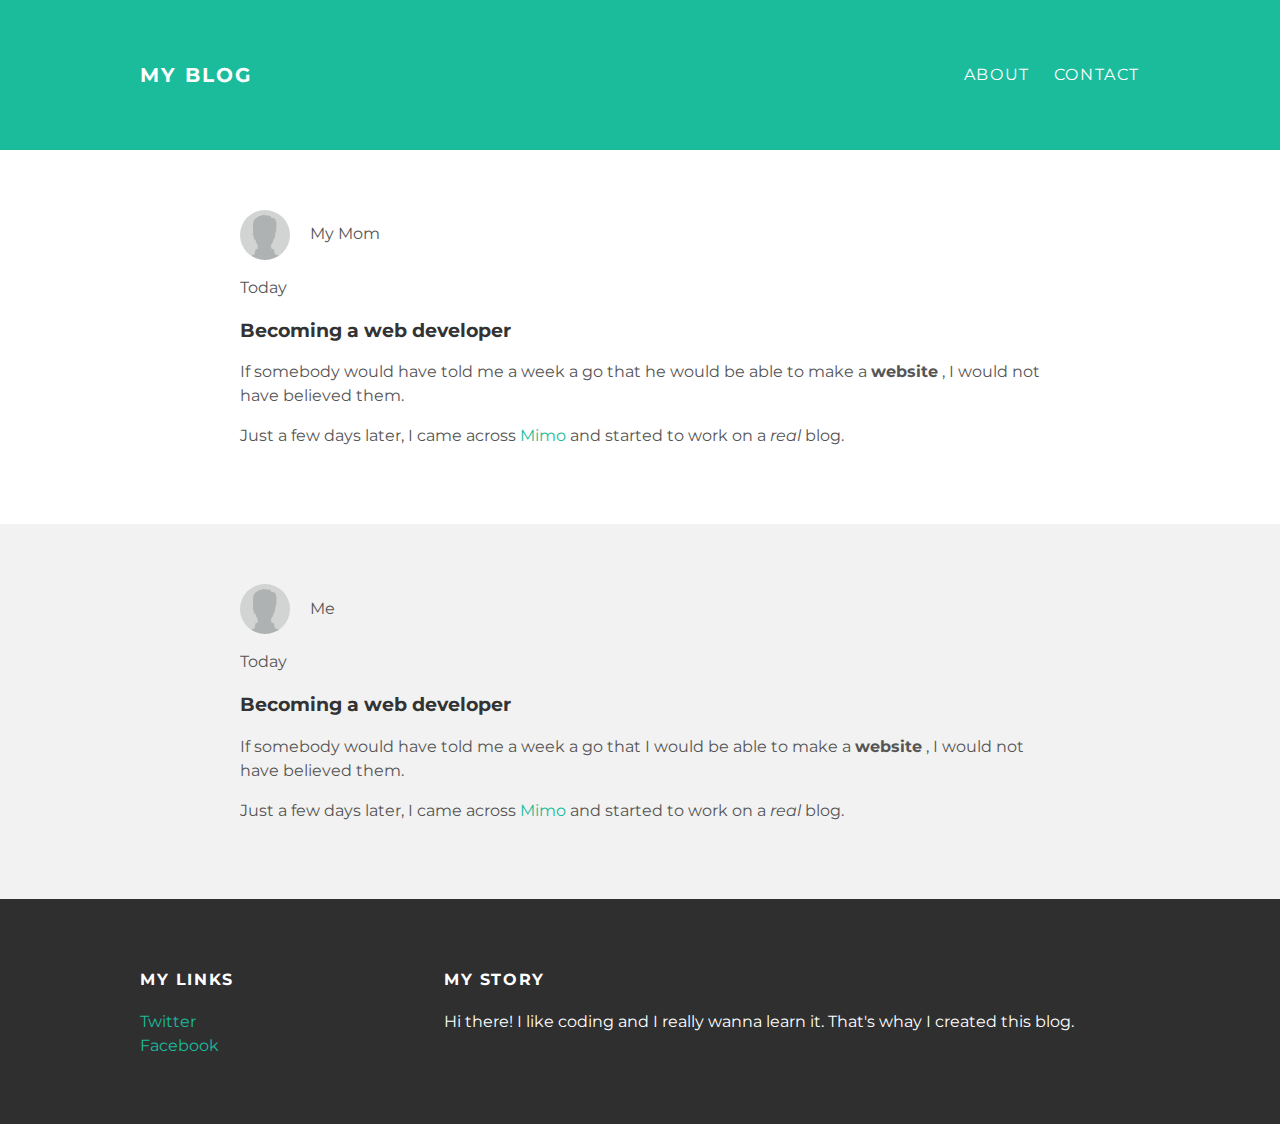
==== index.html @ 0aab3302 "Add files via upload" ====
<!doctype html>
<html>
  <head>
    <title>My first Website</title>
    <link rel="stylesheet" href="styles.css">
  </head>
  <body>
    <div id="header">
      <div class="container">
        <a id="header-title" href="index.html">My Blog</a>
        <ul id="header-nav">
          <li><a href="about.html">About</a></li>
          <li><a href="mailto:test_blog_contact@yopmail.com">Contact</a></li>
        </ul>
      </div>
    </div>

    <div id="content">
      <div class="post-container">
        <div class="post">
          <div class="post-author">
            <img src="placeholder_user.jpg">
            <span>My Mom</span>
            <p class="poste-date">Today</p>
            <h3 class="post-title">Becoming a web developer</h3>
            <div class="post-content">
              <p>
                If somebody would have told me a week a go that he would be able to make a
                <strong>website</strong>
                , I would not have believed them.
              </p>
              <p>
                Just a few days later, I came across
                <a href="https://getmimo.com">Mimo</a>
                and started to work on a <em>real</em> blog.
              </p>
            </div>
          </div>
        </div>
      </div>
      <div class="post-container">
        <div class="post">
          <div class="post-author">
            <img src="placeholder_user.jpg">
            <span>Me</span>
            <p class="poste-date">Today</p>
            <h3 class="post-title">Becoming a web developer</h3>
            <div class="post-content">
              <p>
                If somebody would have told me a week a go that I would be able to make a
                <strong>website</strong>
                , I would not have believed them.
              </p>
              <p>
                Just a few days later, I came across
                <a href="https://getmimo.com">Mimo</a>
                and started to work on a <em>real</em> blog.
              </p>
            </div>
          </div>
        </div>
      </div>
    </div>

    <div id="footer">
      <div class="container">
        <div class="column">
          <h4>My Links</h4>
          <p>
            <a href="https://twitter.com">Twitter</a>
            <br>
            <a href="https://www.facebook.com">Facebook</a>
          </p>
        </div>
        <div class="column">
          <h4>My Story</h4>
          <p>Hi there! I like coding and I really wanna learn it.
          That's whay I created this blog.</p>
        </div>
      </div>
    </div>
  </body>
</html>
---- styles.css ----
@import url(http://fonts.googleapis.com/css?family=Montserrat:400,700);

body {
  color: #555;
  margin: 0;
  font-family: 'Montserrat', sans-serif;
}

#header {
  background-color: #1abc9c;
  height: 150px;
  line-height: 150px;
}

#header a {
  color: white;
  text-decoration: none;
  text-transform: uppercase;
  letter-spacing: 0.1em;
}

#header a:hover {
  color: #222;
}

#header-title {
  display: block;
  float: left;
  font-size: 20px;
  font-weight: bold;
}

#header-nav {
  display: block;
  float: right;
  margin-top: 0;
}

#header-nav li {
  display: inline;
  padding-left: 20px;
}

.container {
  max-width: 1000px;
  margin: 0 auto;
}

#footer {
  background-color: #2f2f2f;
  padding: 50px 0;
}

.column {
  min-width: 300px;
  display: inline-block;
  vertical-align: top;
}

#footer h4 {
  color: white;
  text-transform: uppercase;
  letter-spacing: 0.1em;
}

#footer p {
  color: white;
}

a {
  color: #1abc9c;
  text-decoration: none;
}

a:hover {
  color: #F6A623;
}

.post, .about {
  max-width: 800px;
  margin: 0 auto;
  padding: 60px 0;
}

.post-author img {
  weight: 50px;
  height: 50px;
  vertical-align: middle;
  border-radius: 50%;
}

.post-author span {
  margin-left: 16px;
}

.post-date {
  color: #D2D2D2;
  font-size: 14px;
  font-weight: bold;
  text-transform: uppercase;
  letter-spacing: 0.1em;
}

.post-container:nth-child(even) {
  background-color: #f2f2f2;
}

h1, h2, h3, h4 {
  color: #333;
}

p {
  line-height: 1.5;
}

.about {
  text-align: center;
}

.about-author-img {
  weight: 250px;
  height: 250px;
  vertical-align: middle;
  border-radius: 50%;
}
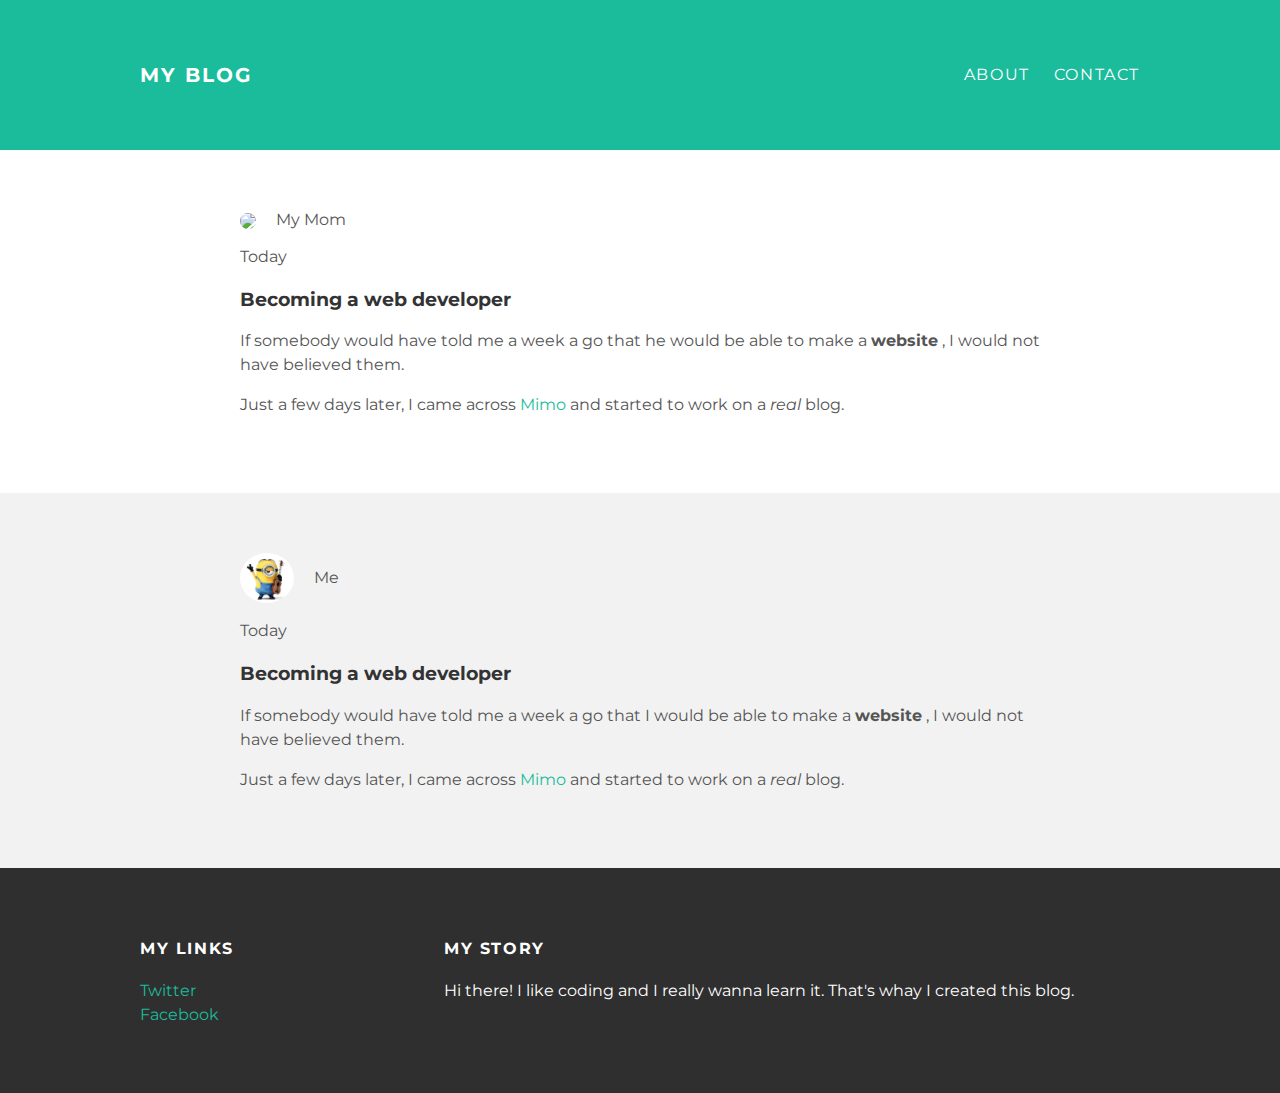
==== commit 60638e28: "Update index.html" ====
--- a/index.html
+++ b/index.html
@@ -19,7 +19,7 @@
       <div class="post-container">
         <div class="post">
           <div class="post-author">
-            <img src="placeholder_user.jpg">
+            <img src="placeholder_user_female.png">
             <span>My Mom</span>
             <p class="poste-date">Today</p>
             <h3 class="post-title">Becoming a web developer</h3>
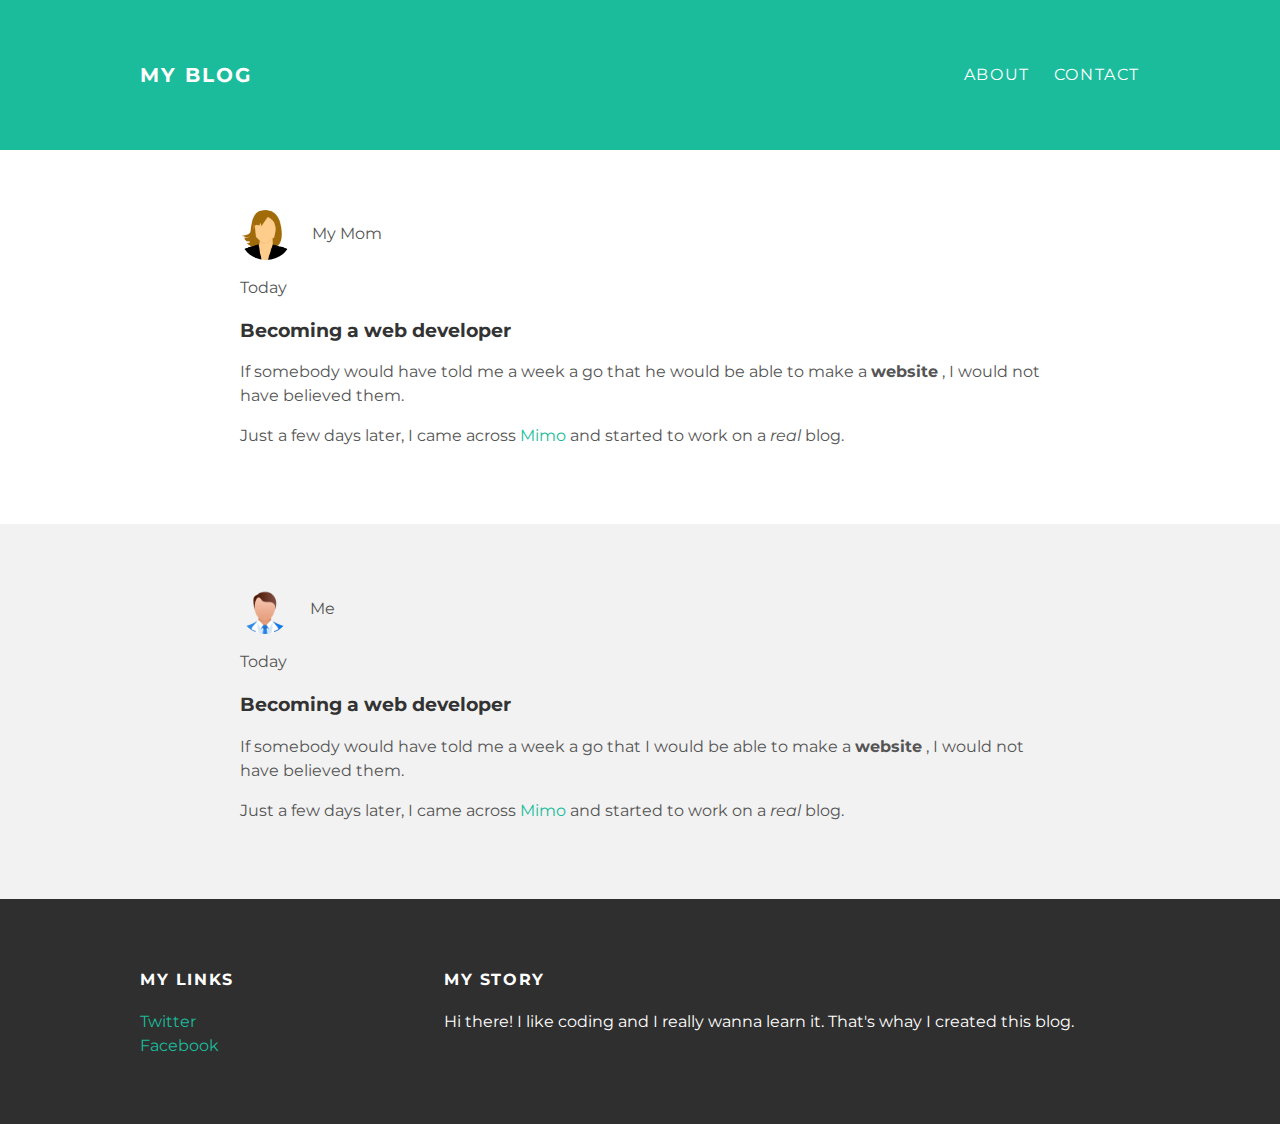
==== commit 58ffc0e0: "Update Blog 20200118.2021" ====
--- a/index.html
+++ b/index.html
@@ -41,7 +41,7 @@
       <div class="post-container">
         <div class="post">
           <div class="post-author">
-            <img src="placeholder_user.jpg">
+            <img src="placeholder_user_male.png">
             <span>Me</span>
             <p class="poste-date">Today</p>
             <h3 class="post-title">Becoming a web developer</h3>
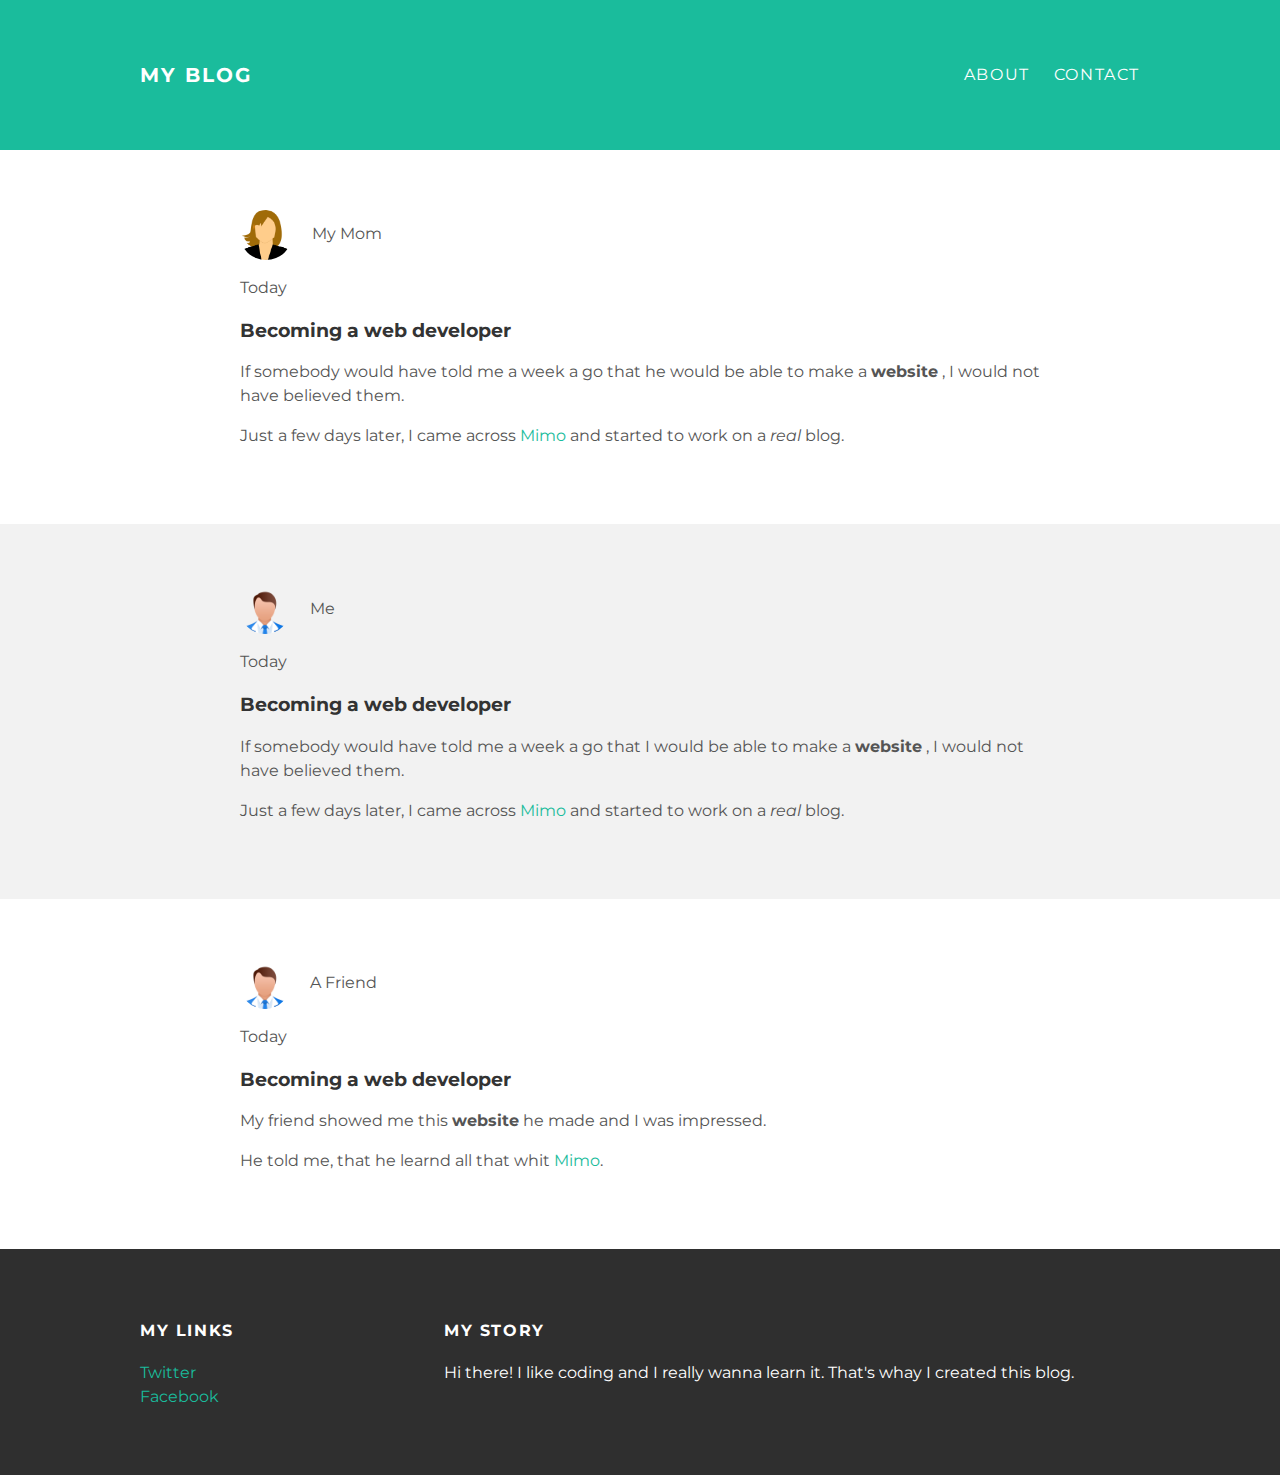
==== commit d5422aeb: "New post" ====
--- a/index.html
+++ b/index.html
@@ -62,6 +62,29 @@
       </div>
     </div>
 
+      <div class="post-container">
+        <div class="post">
+          <div class="post-author">
+            <img src="placeholder_user_male.png">
+            <span>A Friend</span>
+            <p class="poste-date">Today</p>
+            <h3 class="post-title">Becoming a web developer</h3>
+            <div class="post-content">
+              <p>
+                My friend showed me this
+                <strong>website</strong>
+                he made and I was impressed.
+              </p>
+              <p>
+                He told me, that he learnd all that whit
+                <a href="https://getmimo.com">Mimo</a>.
+              </p>
+            </div>
+          </div>
+        </div>
+      </div>
+    </div>
+    
     <div id="footer">
       <div class="container">
         <div class="column">
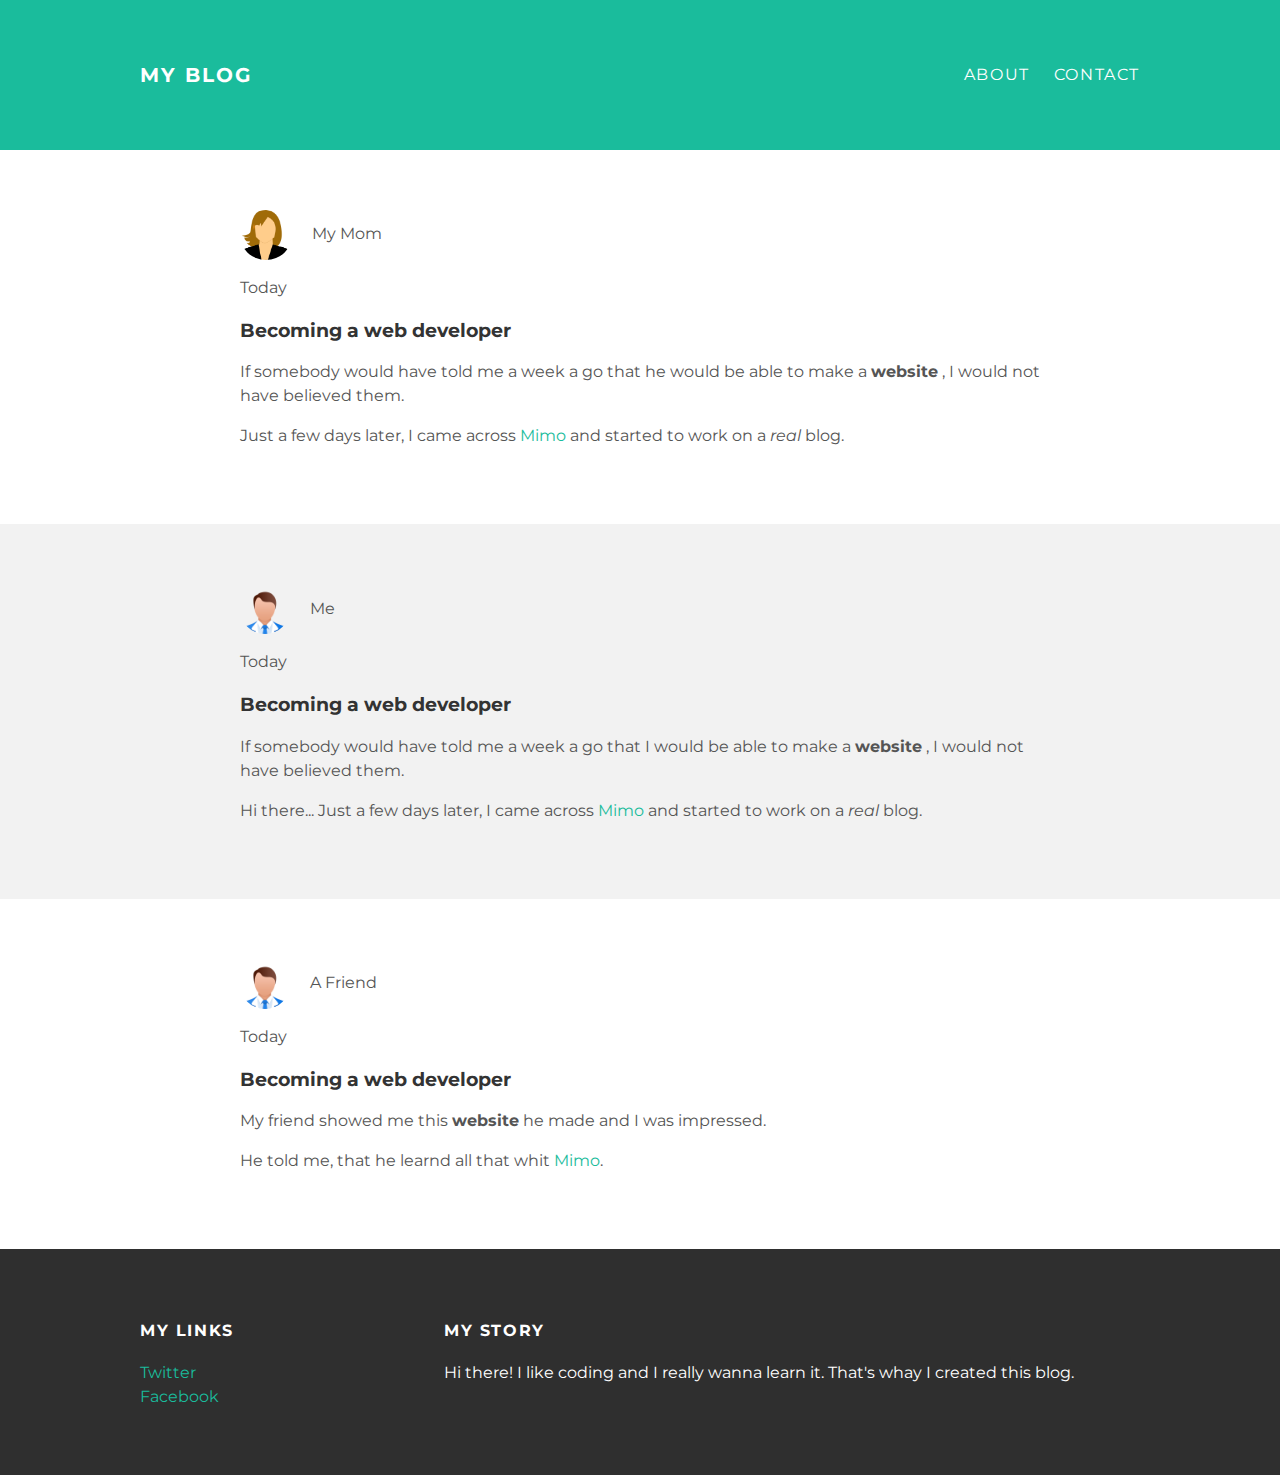
==== commit e9e24a4f: "testChange" ====
--- a/index.html
+++ b/index.html
@@ -52,6 +52,7 @@
                 , I would not have believed them.
               </p>
               <p>
+                Hi there...
                 Just a few days later, I came across
                 <a href="https://getmimo.com">Mimo</a>
                 and started to work on a <em>real</em> blog.
--- a/styles.css
+++ b/styles.css
@@ -123,3 +123,9 @@
   vertical-align: middle;
   border-radius: 50%;
 }
+
+liveStream {
+  margin: auto;
+  weight: 1280;
+  height: 720;
+}
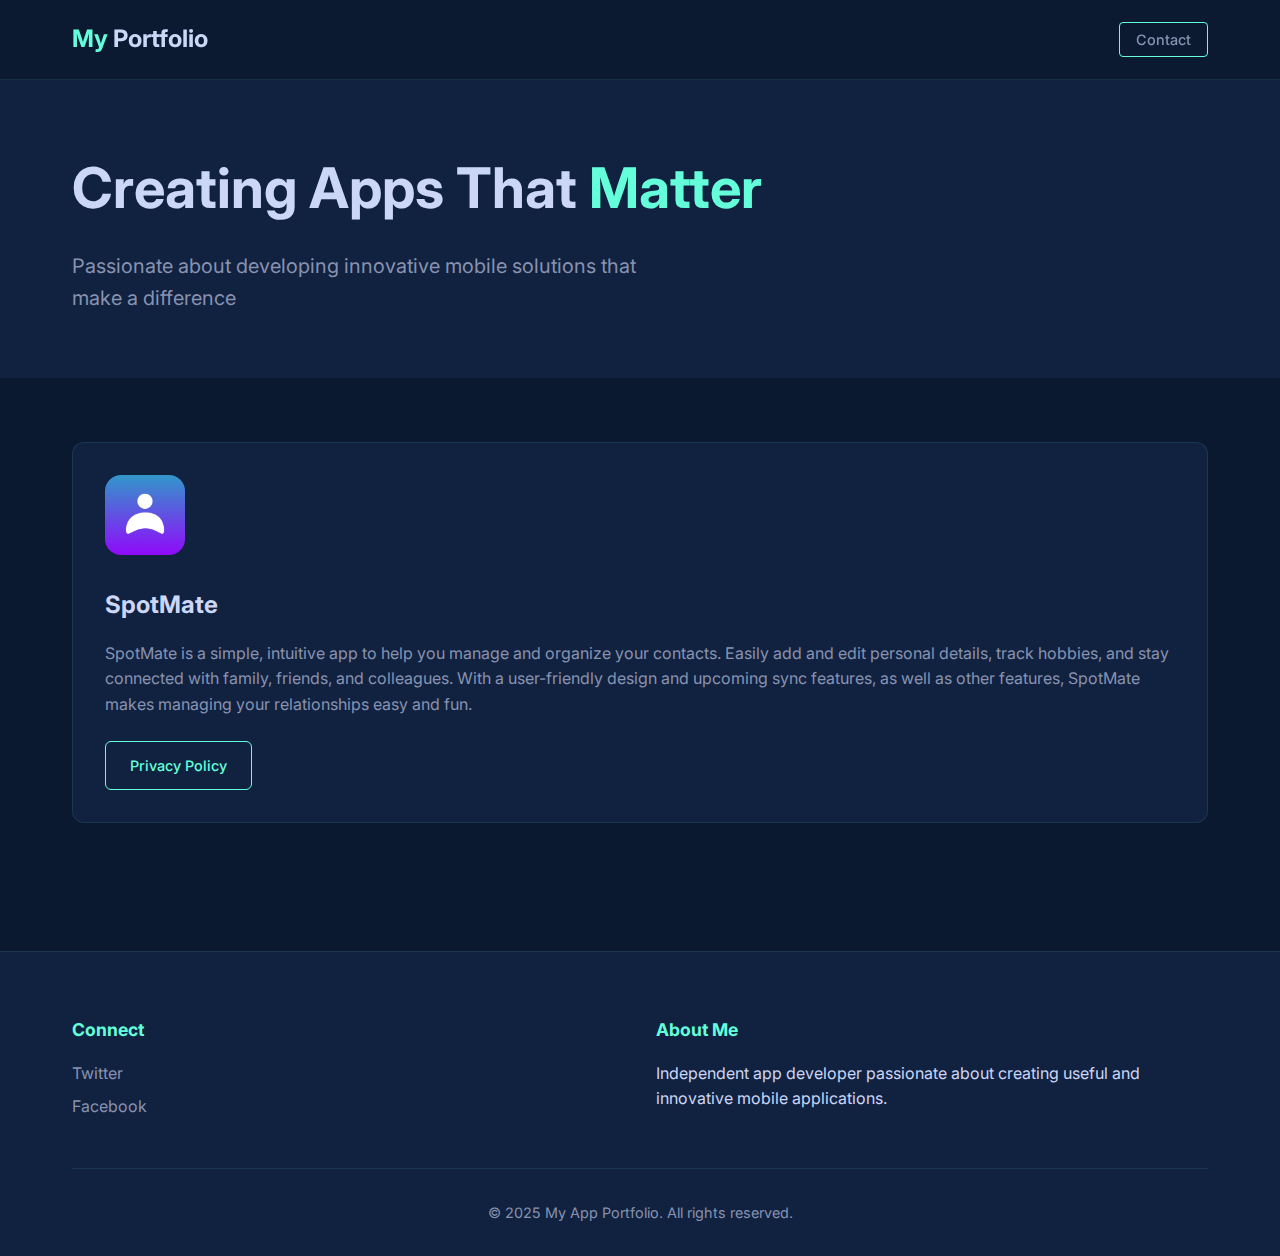
==== commit f3157857: "Updated Webpage for privacy Policy usage" ====
--- a/index.html
+++ b/index.html
@@ -1,107 +1,98 @@
-<!doctype html>
-<html>
-  <head>
-    <title>My first Website</title>
-    <link rel="stylesheet" href="styles.css">
-  </head>
-  <body>
-    <div id="header">
+<!DOCTYPE html>
+<html lang="en">
+
+<head>
+  <meta charset="UTF-8" />
+  <meta name="viewport" content="width=device-width, initial-scale=1.0" />
+  <title>My App Portfolio</title>
+  <link rel="stylesheet" href="styles.css" />
+  <!-- Add Google Fonts - Inter is a modern, clean font -->
+  <link href="https://fonts.googleapis.com/css2?family=Inter:wght@400;500;600;700&display=swap" rel="stylesheet" />
+</head>
+
+<body>
+  <nav id="header">
+    <div class="container">
+      <a id="header-title" href="index.html">
+        <span class="highlight">My</span> Portfolio
+      </a>
+      <ul id="header-nav">
+        <!-- <li><a href="apps.html">Apps</a></li> -->
+        <!-- <li><a href="privacy.html">Privacy</a></li>
+        <li><a href="about.html">About</a></li> -->
+        <li>
+          <a href="mailto:contact.scapegoat839@passmail.net" class="contact-button">Contact</a>
+        </li>
+      </ul>
+    </div>
+  </nav>
+
+  <main>
+    <div class="hero">
       <div class="container">
-        <a id="header-title" href="index.html">My Blog</a>
-        <ul id="header-nav">
-          <li><a href="about.html">About</a></li>
-          <li><a href="mailto:test_blog_contact@yopmail.com">Contact</a></li>
-        </ul>
+        <h1>Creating Apps That <span class="highlight">Matter</span></h1>
+        <p class="hero-text">
+          Passionate about developing innovative mobile solutions that make a
+          difference
+        </p>
       </div>
     </div>
 
-    <div id="content">
-      <div class="post-container">
-        <div class="post">
-          <div class="post-author">
-            <img src="placeholder_user_female.png">
-            <span>My Mom</span>
-            <p class="poste-date">Today</p>
-            <h3 class="post-title">Becoming a web developer</h3>
-            <div class="post-content">
-              <p>
-                If somebody would have told me a week a go that he would be able to make a
-                <strong>website</strong>
-                , I would not have believed them.
+    <div class="container">
+      <div class="app-grid">
+        <!-- SpotMate App -->
+        <div class="app-container">
+          <div class="app">
+            <div class="app-icon">
+              <img src="images/AppIcons/spotmate.png" alt="SpotMate App Icon" />
+            </div>
+            <div class="app-details">
+              <h2 class="app-title">SpotMate</h2>
+              <p class="app-description">
+                SpotMate is a simple, intuitive app to help you manage and
+                organize your contacts. Easily add and edit personal details,
+                track hobbies, and stay connected with family, friends, and
+                colleagues. With a user-friendly design and upcoming sync
+                features, as well as other features, SpotMate makes managing
+                your relationships easy and fun.
               </p>
-              <p>
-                Just a few days later, I came across
-                <a href="https://getmimo.com">Mimo</a>
-                and started to work on a <em>real</em> blog.
-              </p>
+              <div class="app-links">
+                <!-- <a href="apps/spotmate.html" class="button primary">Learn More</a> -->
+                <a href="privacy/spotmate-privacy.html" class="button secondary">Privacy Policy</a>
+                <!-- <a href="" class="button secondary">App Store</a> -->
+              </div>
             </div>
           </div>
         </div>
+
+        <!-- Add more apps here with the same structure -->
       </div>
-      <div class="post-container">
-        <div class="post">
-          <div class="post-author">
-            <img src="placeholder_user_male.png">
-            <span>Me</span>
-            <p class="poste-date">Today</p>
-            <h3 class="post-title">Becoming a web developer</h3>
-            <div class="post-content">
-              <p>
-                If somebody would have told me a week a go that I would be able to make a
-                <strong>website</strong>
-                , I would not have believed them.
-              </p>
-              <p>
-                Hi there...
-                Just a few days later, I came across
-                <a href="https://getmimo.com">Mimo</a>
-                and started to work on a <em>real</em> blog.
-              </p>
-            </div>
+    </div>
+  </main>
+
+  <footer id="footer">
+    <div class="container">
+      <div class="footer-content">
+        <div class="column">
+          <h4>Connect</h4>
+          <div class="social-links">
+            <a href="https://twitter.com" class="social-link">Twitter</a>
+            <a href="https://www.facebook.com" class="social-link">Facebook</a>
           </div>
         </div>
+        <div class="column">
+          <h4>About Me</h4>
+          <p>
+            Independent app developer passionate about creating useful and
+            innovative mobile applications.
+          </p>
+        </div>
+      </div>
+      <div class="footer-bottom">
+        <p>&copy; 2025 My App Portfolio. All rights reserved.</p>
       </div>
     </div>
+  </footer>
+</body>
 
-      <div class="post-container">
-        <div class="post">
-          <div class="post-author">
-            <img src="placeholder_user_male.png">
-            <span>A Friend</span>
-            <p class="poste-date">Today</p>
-            <h3 class="post-title">Becoming a web developer</h3>
-            <div class="post-content">
-              <p>
-                My friend showed me this
-                <strong>website</strong>
-                he made and I was impressed.
-              </p>
-              <p>
-                He told me, that he learnd all that whit
-                <a href="https://getmimo.com">Mimo</a>.
-              </p>
-            </div>
-          </div>
-        </div>
-      </div>
-    </div>
-    
-    <div id="footer">
-      <div class="container">
-        <div class="column">
-          <h4>My Links</h4>
-          <p>
-            <a href="https://twitter.com">Twitter</a>
-            <br>
-            <a href="https://www.facebook.com">Facebook</a>
-          </p>
-        </div>
-        <div class="column">
-          <h4>My Story</h4>
-          <p>Hi there! I like coding and I really wanna learn it.
-          That's whay I created this blog.</p>
-        </div>
-      </div>
-    </div>
-  </body>
-</html>
+</html>--- a/styles.css
+++ b/styles.css
@@ -1,131 +1,238 @@
-@import url(http://fonts.googleapis.com/css?family=Montserrat:400,700);
+:root {
+  --primary-dark: #0a192f;
+  --secondary-dark: #112240;
+  --highlight: #64ffda;
+  --text-primary: #ccd6f6;
+  --text-secondary: #8892b0;
+  --accent-blue: #57cbff;
+  --nav-height: 80px;
+}
+
+* {
+  margin: 0;
+  padding: 0;
+  box-sizing: border-box;
+}
 
 body {
-  color: #555;
-  margin: 0;
-  font-family: 'Montserrat', sans-serif;
-}
-
+  font-family: 'Inter', -apple-system, BlinkMacSystemFont, sans-serif;
+  background: var(--primary-dark);
+  color: var(--text-primary);
+  line-height: 1.6;
+}
+
+.container {
+  max-width: 1200px;
+  margin: 0 auto;
+  padding: 0 2rem;
+}
+
+/* Header/Navigation */
 #header {
-  background-color: #1abc9c;
-  height: 150px;
-  line-height: 150px;
-}
-
-#header a {
-  color: white;
-  text-decoration: none;
-  text-transform: uppercase;
-  letter-spacing: 0.1em;
-}
-
-#header a:hover {
-  color: #222;
+  background: rgba(10, 25, 47, 0.85);
+  backdrop-filter: blur(10px);
+  position: fixed;
+  width: 100%;
+  top: 0;
+  z-index: 1000;
+  height: var(--nav-height);
+  border-bottom: 1px solid rgba(100, 255, 218, 0.1);
+}
+
+#header .container {
+  display: flex;
+  justify-content: space-between;
+  align-items: center;
+  height: 100%;
 }
 
 #header-title {
-  display: block;
-  float: left;
-  font-size: 20px;
-  font-weight: bold;
+  font-size: 1.5rem;
+  font-weight: 700;
+  color: var(--text-primary);
+  text-decoration: none;
 }
 
 #header-nav {
-  display: block;
-  float: right;
-  margin-top: 0;
-}
-
-#header-nav li {
-  display: inline;
-  padding-left: 20px;
-}
-
-.container {
-  max-width: 1000px;
-  margin: 0 auto;
-}
-
+  display: flex;
+  gap: 2rem;
+  list-style: none;
+}
+
+#header-nav a {
+  color: var(--text-secondary);
+  text-decoration: none;
+  font-size: 0.9rem;
+  font-weight: 500;
+  transition: color 0.2s;
+}
+
+#header-nav a:hover {
+  color: var(--highlight);
+}
+
+.contact-button {
+  padding: 0.5rem 1rem;
+  border: 1px solid var(--highlight);
+  border-radius: 4px;
+}
+
+.contact-button:hover {
+  background: rgba(100, 255, 218, 0.1);
+}
+
+/* Hero Section */
+.hero {
+  padding: calc(var(--nav-height) + 4rem) 0 4rem;
+  background: var(--secondary-dark);
+}
+
+.hero h1 {
+  font-size: 3.5rem;
+  font-weight: 700;
+  margin-bottom: 1rem;
+}
+
+.hero-text {
+  font-size: 1.25rem;
+  color: var(--text-secondary);
+  max-width: 600px;
+}
+
+.highlight {
+  color: var(--highlight);
+}
+
+/* App Grid */
+.app-grid {
+  display: grid;
+  grid-template-columns: repeat(auto-fit, minmax(300px, 1fr));
+  gap: 2rem;
+  padding: 4rem 0;
+}
+
+.app-container {
+  background: var(--secondary-dark);
+  border-radius: 12px;
+  overflow: hidden;
+  transition: transform 0.3s ease;
+  border: 1px solid rgba(100, 255, 218, 0.1);
+}
+
+.app-container:hover {
+  transform: translateY(-8px);
+}
+
+.app {
+  padding: 2rem;
+}
+
+.app-icon img {
+  width: 80px;
+  height: 80px;
+  border-radius: 16px;
+  margin-bottom: 1.5rem;
+}
+
+.app-title {
+  font-size: 1.5rem;
+  margin-bottom: 1rem;
+  color: var(--text-primary);
+}
+
+.app-description {
+  color: var(--text-secondary);
+  margin-bottom: 1.5rem;
+}
+
+.app-links {
+  display: flex;
+  gap: 1rem;
+}
+
+.button {
+  padding: 0.75rem 1.5rem;
+  border-radius: 6px;
+  text-decoration: none;
+  font-weight: 500;
+  font-size: 0.9rem;
+  transition: all 0.2s;
+}
+
+.button.primary {
+  background: var(--highlight);
+  color: var(--primary-dark);
+}
+
+.button.primary:hover {
+  background: rgba(100, 255, 218, 0.8);
+}
+
+.button.secondary {
+  border: 1px solid var(--highlight);
+  color: var(--highlight);
+}
+
+.button.secondary:hover {
+  background: rgba(100, 255, 218, 0.1);
+}
+
+/* Footer */
 #footer {
-  background-color: #2f2f2f;
-  padding: 50px 0;
-}
-
-.column {
-  min-width: 300px;
-  display: inline-block;
-  vertical-align: top;
-}
-
-#footer h4 {
-  color: white;
-  text-transform: uppercase;
-  letter-spacing: 0.1em;
-}
-
-#footer p {
-  color: white;
-}
-
-a {
-  color: #1abc9c;
-  text-decoration: none;
-}
-
-a:hover {
-  color: #F6A623;
-}
-
-.post, .about {
-  max-width: 800px;
-  margin: 0 auto;
-  padding: 60px 0;
-}
-
-.post-author img {
-  weight: 50px;
-  height: 50px;
-  vertical-align: middle;
-  border-radius: 50%;
-}
-
-.post-author span {
-  margin-left: 16px;
-}
-
-.post-date {
-  color: #D2D2D2;
-  font-size: 14px;
-  font-weight: bold;
-  text-transform: uppercase;
-  letter-spacing: 0.1em;
-}
-
-.post-container:nth-child(even) {
-  background-color: #f2f2f2;
-}
-
-h1, h2, h3, h4 {
-  color: #333;
-}
-
-p {
-  line-height: 1.5;
-}
-
-.about {
+  background: var(--secondary-dark);
+  padding: 4rem 0 2rem;
+  margin-top: 4rem;
+  border-top: 1px solid rgba(100, 255, 218, 0.1);
+}
+
+.footer-content {
+  display: grid;
+  grid-template-columns: repeat(auto-fit, minmax(250px, 1fr));
+  gap: 2rem;
+  margin-bottom: 3rem;
+}
+
+.column h4 {
+  color: var(--highlight);
+  margin-bottom: 1rem;
+  font-size: 1.1rem;
+}
+
+.social-links {
+  display: flex;
+  flex-direction: column;
+  gap: 0.5rem;
+}
+
+.social-link {
+  color: var(--text-secondary);
+  text-decoration: none;
+  transition: color 0.2s;
+}
+
+.social-link:hover {
+  color: var(--highlight);
+}
+
+.footer-bottom {
+  padding-top: 2rem;
+  border-top: 1px solid rgba(100, 255, 218, 0.1);
   text-align: center;
-}
-
-.about-author-img {
-  weight: 250px;
-  height: 250px;
-  vertical-align: middle;
-  border-radius: 50%;
-}
-
-liveStream {
-  margin: auto;
-  weight: 1280;
-  height: 720;
-}
+  color: var(--text-secondary);
+  font-size: 0.9rem;
+}
+
+/* Responsive Design */
+@media (max-width: 768px) {
+  .hero h1 {
+    font-size: 2.5rem;
+  }
+  
+  #header-nav {
+    gap: 1rem;
+  }
+  
+  .app-grid {
+    grid-template-columns: 1fr;
+  }
+}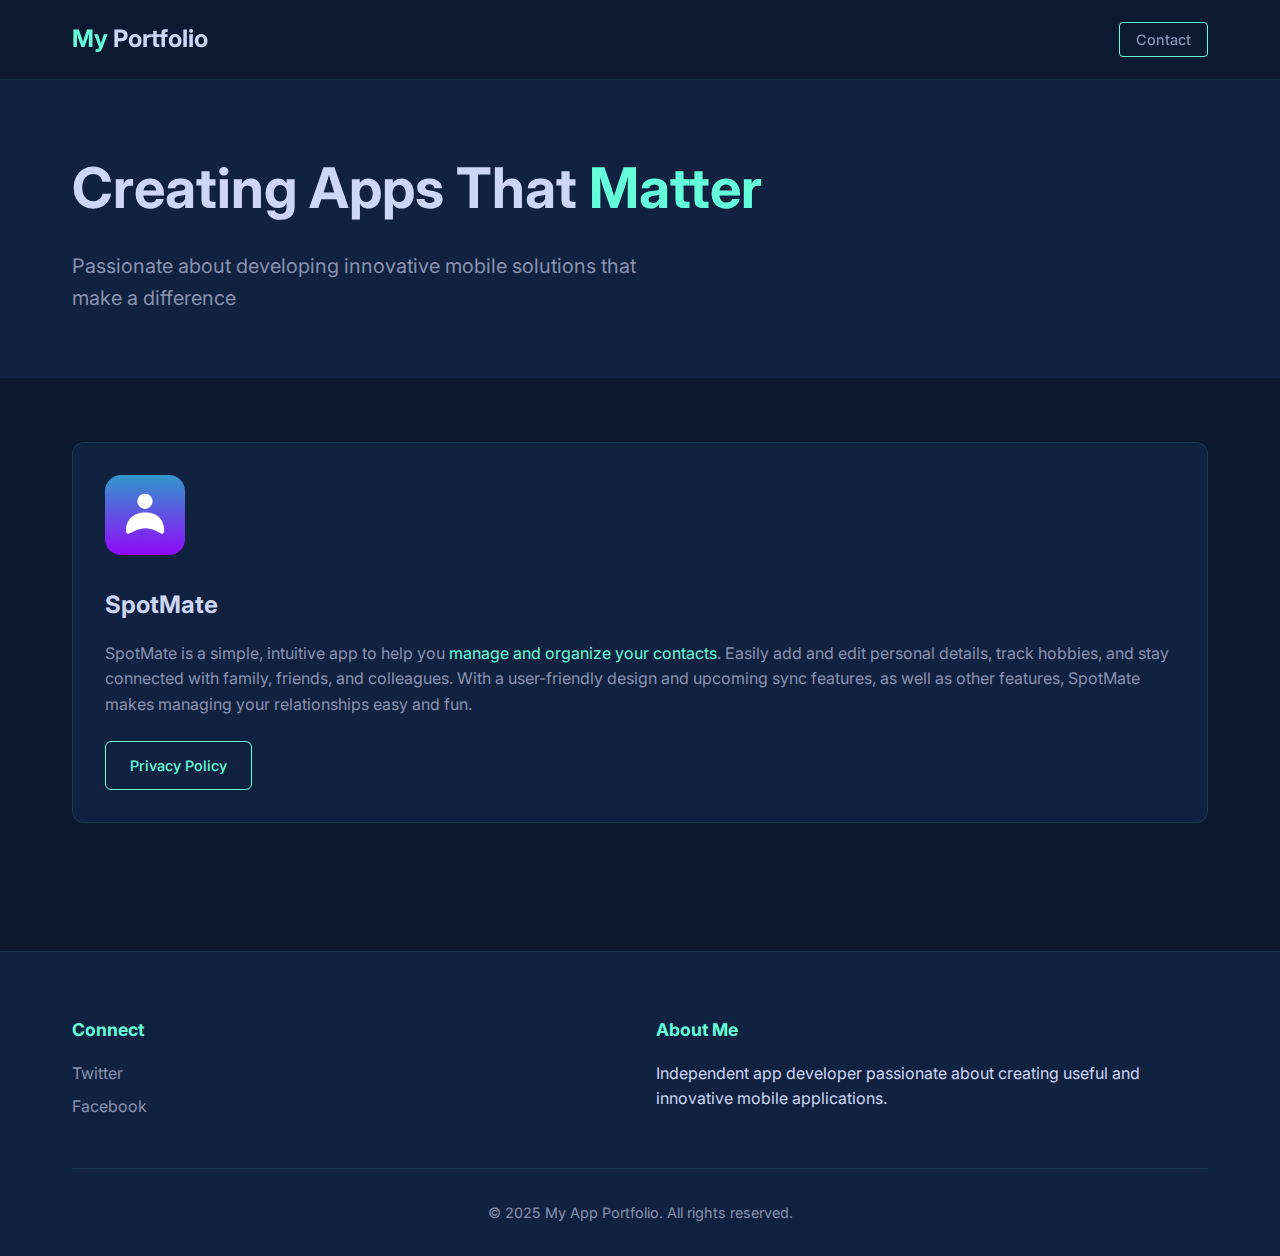
==== commit 27641a31: "Made some changes to the description text of SpotMate" ====
--- a/index.html
+++ b/index.html
@@ -49,8 +49,8 @@
             <div class="app-details">
               <h2 class="app-title">SpotMate</h2>
               <p class="app-description">
-                SpotMate is a simple, intuitive app to help you manage and
-                organize your contacts. Easily add and edit personal details,
+                SpotMate is a simple, intuitive app to help you <span class="highlight"> manage and
+                organize your contacts</span>. Easily add and edit personal details,
                 track hobbies, and stay connected with family, friends, and
                 colleagues. With a user-friendly design and upcoming sync
                 features, as well as other features, SpotMate makes managing
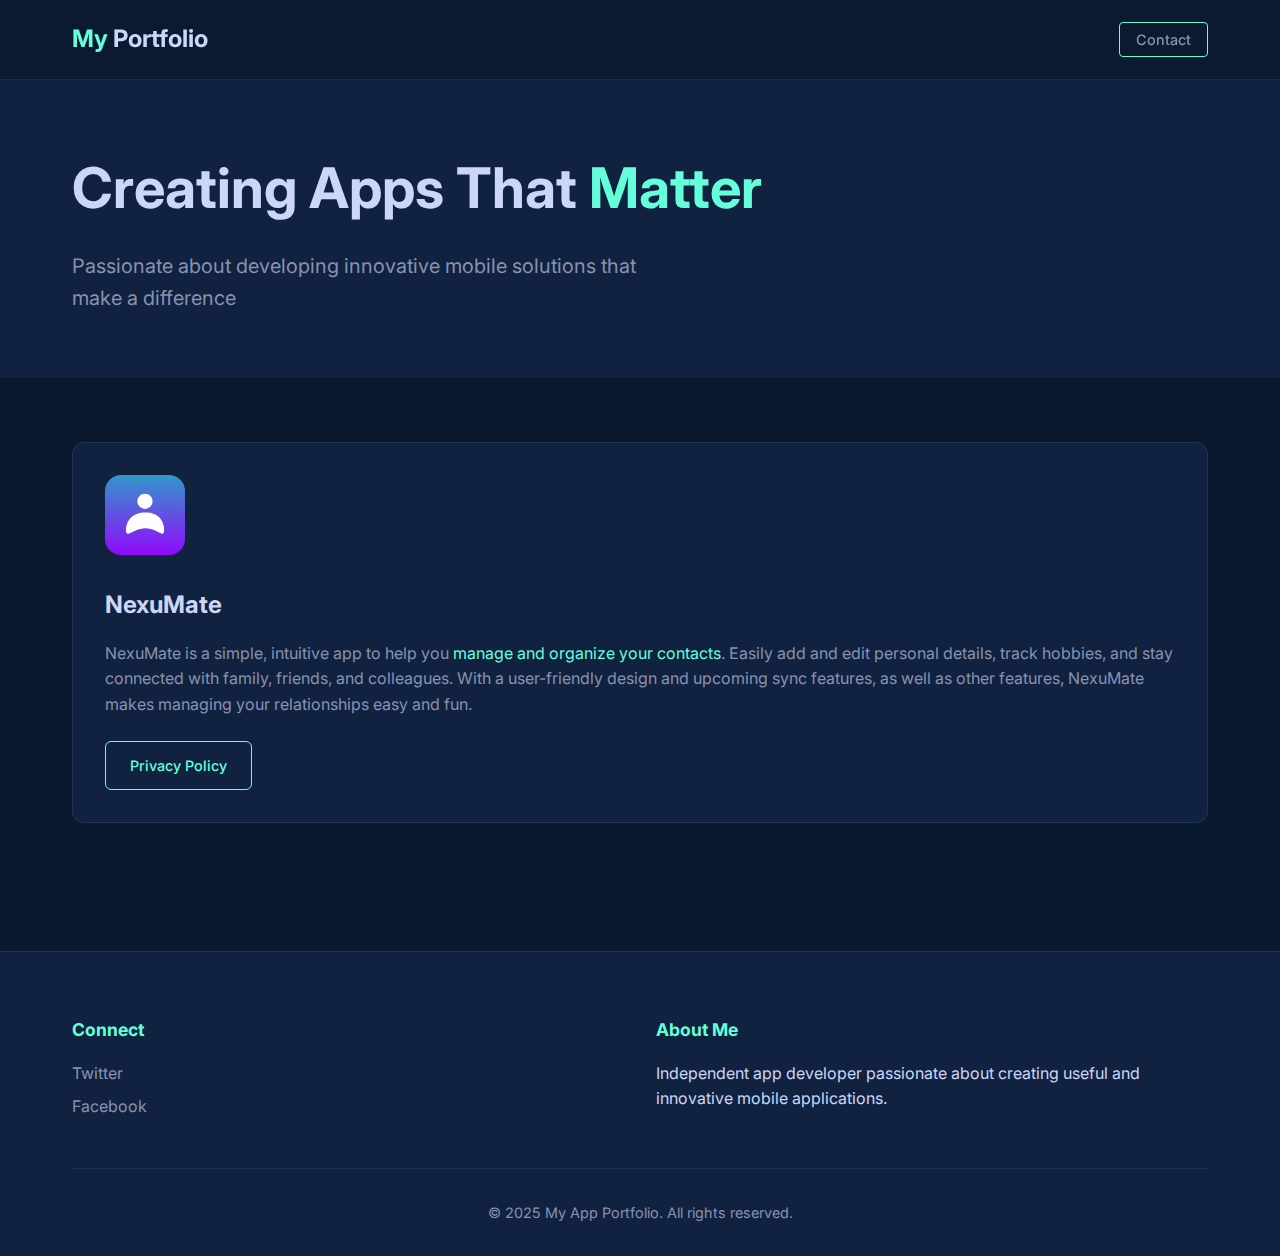
==== commit 8e466de5: "Add NexuMate app details and icon to the application" ====
--- a/index.html
+++ b/index.html
@@ -44,21 +44,21 @@
         <div class="app-container">
           <div class="app">
             <div class="app-icon">
-              <img src="images/AppIcons/spotmate.png" alt="SpotMate App Icon" />
+              <img src="images/AppIcons/nexumate.png" alt="NexuMate App Icon" />
             </div>
             <div class="app-details">
-              <h2 class="app-title">SpotMate</h2>
+              <h2 class="app-title">NexuMate</h2>
               <p class="app-description">
-                SpotMate is a simple, intuitive app to help you <span class="highlight"> manage and
+                NexuMate is a simple, intuitive app to help you <span class="highlight"> manage and
                 organize your contacts</span>. Easily add and edit personal details,
                 track hobbies, and stay connected with family, friends, and
                 colleagues. With a user-friendly design and upcoming sync
-                features, as well as other features, SpotMate makes managing
+                features, as well as other features, NexuMate makes managing
                 your relationships easy and fun.
               </p>
               <div class="app-links">
-                <!-- <a href="apps/spotmate.html" class="button primary">Learn More</a> -->
-                <a href="privacy/spotmate-privacy.html" class="button secondary">Privacy Policy</a>
+                <!-- <a href="apps/nexumate.html" class="button primary">Learn More</a> -->
+                <a href="privacy/nexumate-privacy.html" class="button secondary">Privacy Policy</a>
                 <!-- <a href="" class="button secondary">App Store</a> -->
               </div>
             </div>
